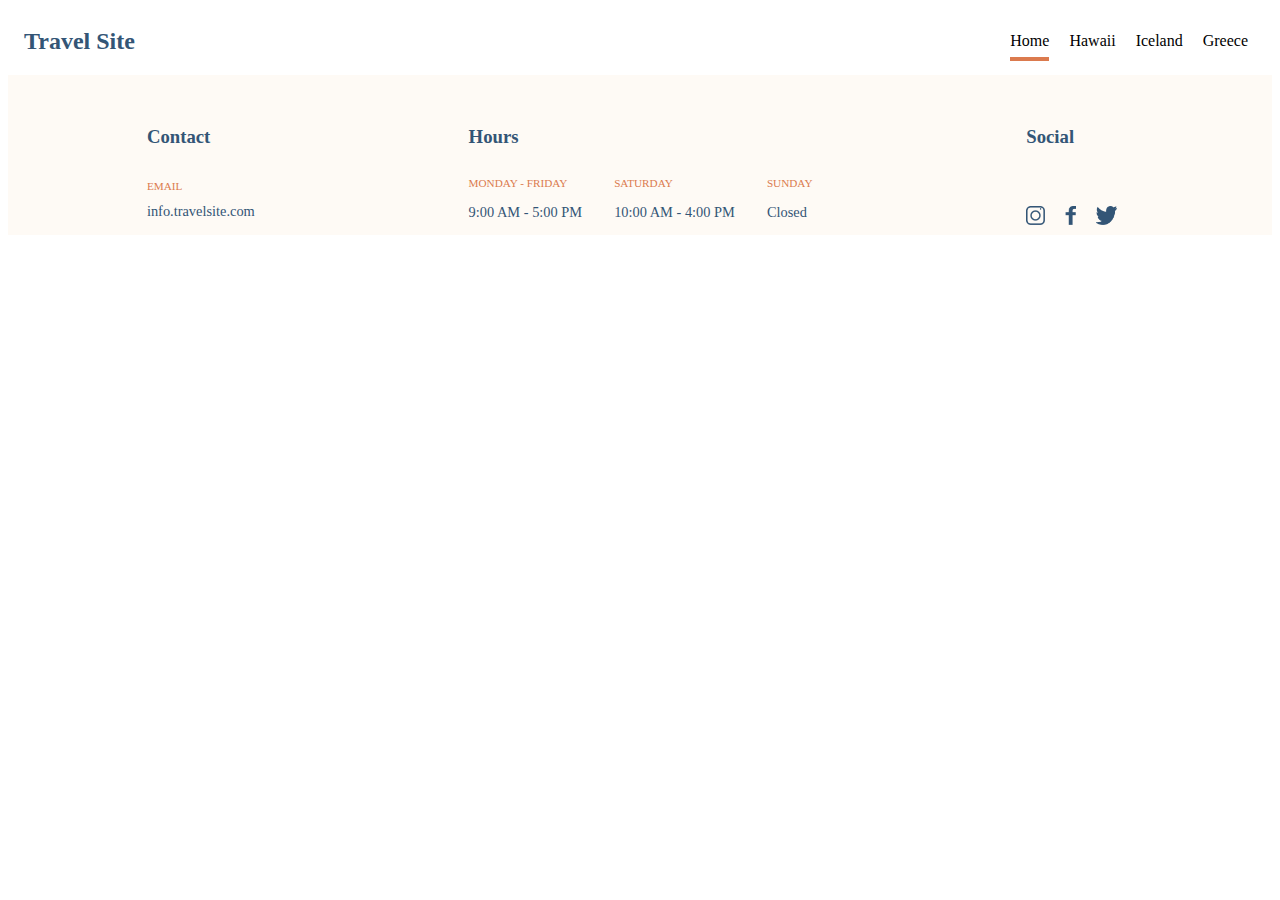
==== pages/greece.html @ a7314e40 "complete fillin element into destinations pages" ====
<!DOCTYPE html>
<html lang="en">

<head>
    <meta charset="UTF-8">
    <meta name="viewport" content="width=device-width, initial-scale=1.0">
    <title>Greece</title>
    <link rel="stylesheet" href="../styles/destinations.css">
</head>

<body>

    <header class="navbar">
        <h2 class="navbar__logo">Travel Site</h2>
        <div>
            <a class="navbar__item navbar__item--active" href="./index.html">Home</a>
            <a class="navbar__item" href="./hawaii.html">Hawaii</a>
            <a class="navbar__item" href="./iceland.html">Iceland</a>
            <a class="navbar__item" href="./greece.html">Greece</a>
        </div>
    </header>




    <footer class="footbar">
        <div>
            <h3 class="footbar__title">Contact</h3>
            <div class="footbar__email">
                <p class="footbar__type">EMAIL</p>
                <a class="footbar__content" href="mailto:info.travelsite.com">info.travelsite.com</a>
            </div>
        </div>

        <div>
            <h3 class="footbar__title">Hours</h3>
            <div class="footbar__block">
                <div class="footbar__date">
                    <p class="footbar__type">MONDAY - FRIDAY</p>
                    <p class="footbar__content">9:00 AM - 5:00 PM</p>
                </div>
                <div class="footbar__date">
                    <p class="footbar__type">SATURDAY</p>
                    <p class="footbar__content">10:00 AM - 4:00 PM</p>
                </div>
                <div>
                    <p class="footbar__type">SUNDAY</p>
                    <p class="footbar__content">Closed</p>
                </div>
            </div>
        </div>

        <div>
            <h3 class="footbar__title">Social</h3>
            <div>
                <a href="http://instagram.com" target="_blank"> <img src="../assets/Icons/icon-instagram.png"
                        alt="instagram" class="footbar__icon"></a>
                <a href="http://facebook.com" target="_blank"> <img src="../assets/Icons/icon-facebook.png"
                        alt="facebook" class="footbar__icon"></a>
                <a href="http://twitter.com" target="_blank"><img src="../assets/Icons/icon-twitter.png" alt="twitter"
                        class="footbar__icon"></a>
            </div>
        </div>
    </footer>

</body>

</html>
---- styles/destinations.css ----
* {
  box-sizing: border-box;
}

body {
  font-family: Verdana;
}

main {
  width: 100%;
}

a {
  text-decoration: none;
}

.navbar {
  display: flex;
  align-items: center;
  justify-content: space-between;
  background-color: #ffffff;
  position: sticky;
  padding: 0 1rem;
  z-index: 1;
}
.navbar__logo {
  color: #335576;
}
.navbar__item {
  color: black;
  margin: 0 0.5rem;
  padding: 0.5rem 0;
}
.navbar__item--active {
  border-bottom: 4px solid #db7a4e;
}

.footbar {
  background-color: #fefaf5;
  display: flex;
  align-items: start;
  justify-content: space-around;
  padding: 2rem 2rem 0 2rem;
}
.footbar__email {
  margin-top: 2rem;
}
.footbar__title {
  color: #335576;
}
.footbar__type {
  font-size: 0.7rem;
  color: #db7a4e;
}
.footbar__content {
  display: block;
  color: #335576;
  font-size: 0.9rem;
}
.footbar__block {
  display: flex;
  align-items: start;
  justify-content: space-between;
}
.footbar__date {
  margin-right: 2rem;
}
.footbar__icon {
  display: inline-block;
  margin-top: 2.5rem;
  margin-right: 1rem;
  height: 1.2rem;
}/*# sourceMappingURL=destinations.css.map */
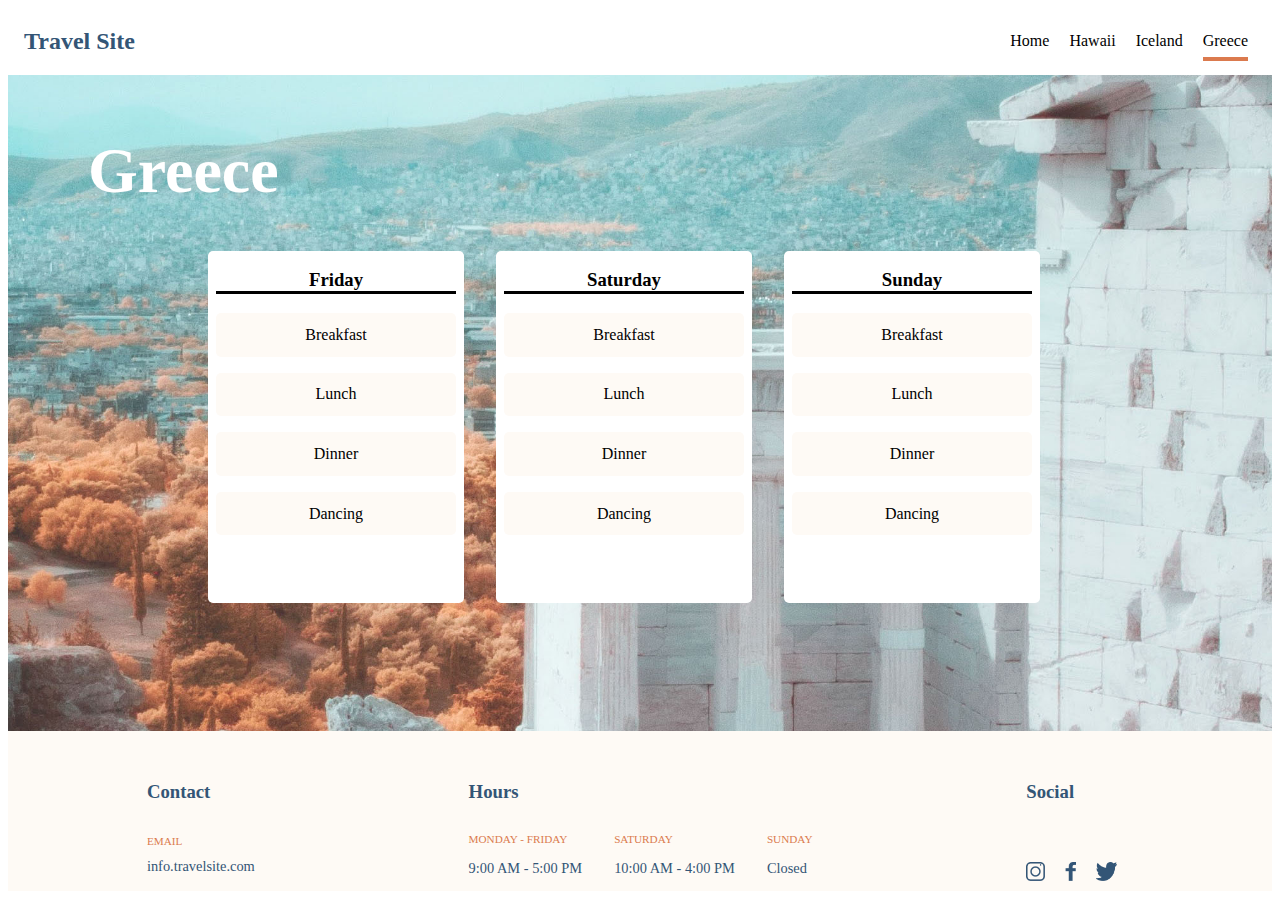
==== commit d5a83036: "complete styling and fillin iceland and greece" ====
--- a/pages/greece.html
+++ b/pages/greece.html
@@ -13,14 +13,46 @@
     <header class="navbar">
         <h2 class="navbar__logo">Travel Site</h2>
         <div>
-            <a class="navbar__item navbar__item--active" href="./index.html">Home</a>
-            <a class="navbar__item" href="./hawaii.html">Hawaii</a>
+            <a class="navbar__item" href="../index.html">Home</a>
+            <a class="navbar__item " href="./hawaii.html">Hawaii</a>
             <a class="navbar__item" href="./iceland.html">Iceland</a>
-            <a class="navbar__item" href="./greece.html">Greece</a>
+            <a class="navbar__item navbar__item--active" href="./greece.html">Greece</a>
         </div>
     </header>
 
+    <main class="location location--greece">
+        <h1 class="location__title">Greece</h1>
+        <div class="location__schedule">
+            <div class="location__card">
+                <h3 class="location__date">Friday</h3>
+                <div>
+                    <div class="location__todo">Breakfast</div>
+                    <div class="location__todo">Lunch</div>
+                    <div class="location__todo">Dinner</div>
+                    <div class="location__todo">Dancing</div>
+                </div>
+            </div>
+            <div class="location__card">
+                <h3 class="location__date">Saturday</h3>
+                <div>
+                    <div class="location__todo">Breakfast</div>
+                    <div class="location__todo">Lunch</div>
+                    <div class="location__todo">Dinner</div>
+                    <div class="location__todo">Dancing</div>
+                </div>
+            </div>
+            <div class="location__card">
+                <h3 class="location__date">Sunday</h3>
+                <div>
+                    <div class="location__todo">Breakfast</div>
+                    <div class="location__todo">Lunch</div>
+                    <div class="location__todo">Dinner</div>
+                    <div class="location__todo">Dancing</div>
+                </div>
+            </div>
+        </div>
 
+    </main>
 
 
     <footer class="footbar">
--- a/styles/destinations.css
+++ b/styles/destinations.css
@@ -70,4 +70,47 @@
   margin-top: 2.5rem;
   margin-right: 1rem;
   height: 1.2rem;
+}
+
+.location {
+  padding: 1rem 3rem 8rem 3rem;
+  background-position: center;
+  background-size: cover;
+}
+.location--hawaii {
+  background-image: url(../assets/Images/hawaii.jpg);
+}
+.location--greece {
+  background-image: url(../assets/Images/greece.jpg);
+}
+.location--iceland {
+  background-image: url(../assets/Images/iceland.jpg);
+}
+.location__title {
+  color: white;
+  font-size: 4rem;
+  margin-left: 2rem;
+}
+.location__schedule {
+  display: flex;
+  justify-content: center;
+}
+.location__card {
+  background-color: white;
+  width: 16rem;
+  height: 22rem;
+  border-radius: 5px;
+  text-align: center;
+  padding: 0 0.5rem;
+  margin-right: 2rem;
+}
+.location__date {
+  font-weight: bold;
+  border-bottom: 3px solid black;
+}
+.location__todo {
+  background-color: #fefaf5;
+  border-radius: 5px;
+  padding: 0.8rem 0;
+  margin: 1rem 0;
 }/*# sourceMappingURL=destinations.css.map */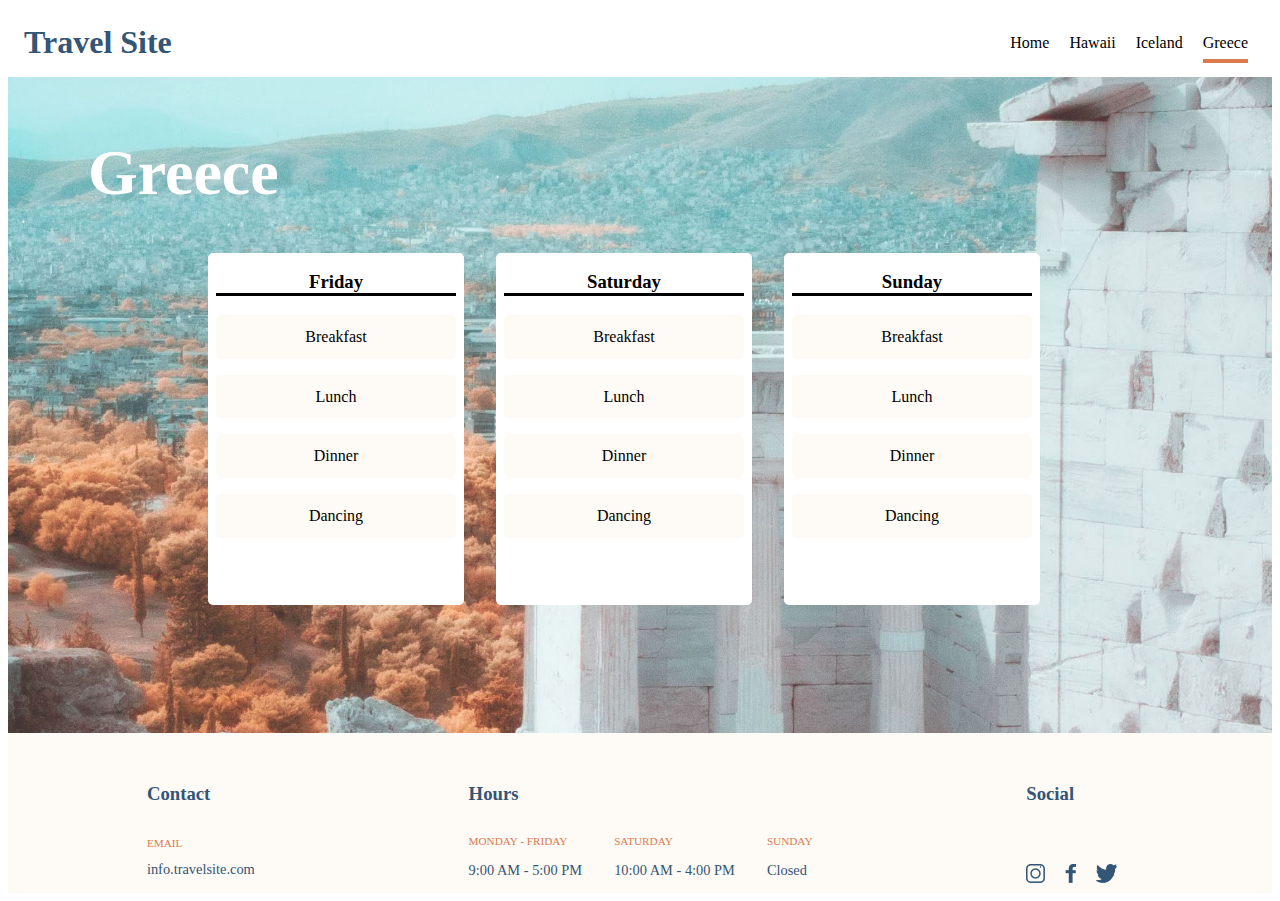
==== commit 5f8d7bb4: "update navbar logo as link" ====
--- a/pages/greece.html
+++ b/pages/greece.html
@@ -11,7 +11,7 @@
 <body>
 
     <header class="navbar">
-        <h2 class="navbar__logo">Travel Site</h2>
+        <a href="../index.html" class="navbar__logo">Travel Site</a>
         <div>
             <a class="navbar__item" href="../index.html">Home</a>
             <a class="navbar__item " href="./hawaii.html">Hawaii</a>
--- a/styles/destinations.css
+++ b/styles/destinations.css
@@ -20,11 +20,14 @@
   justify-content: space-between;
   background-color: #ffffff;
   position: sticky;
-  padding: 0 1rem;
+  padding: 1rem;
   z-index: 1;
 }
 .navbar__logo {
+  display: block;
   color: #335576;
+  font-weight: bold;
+  font-size: 2rem;
 }
 .navbar__item {
   color: black;
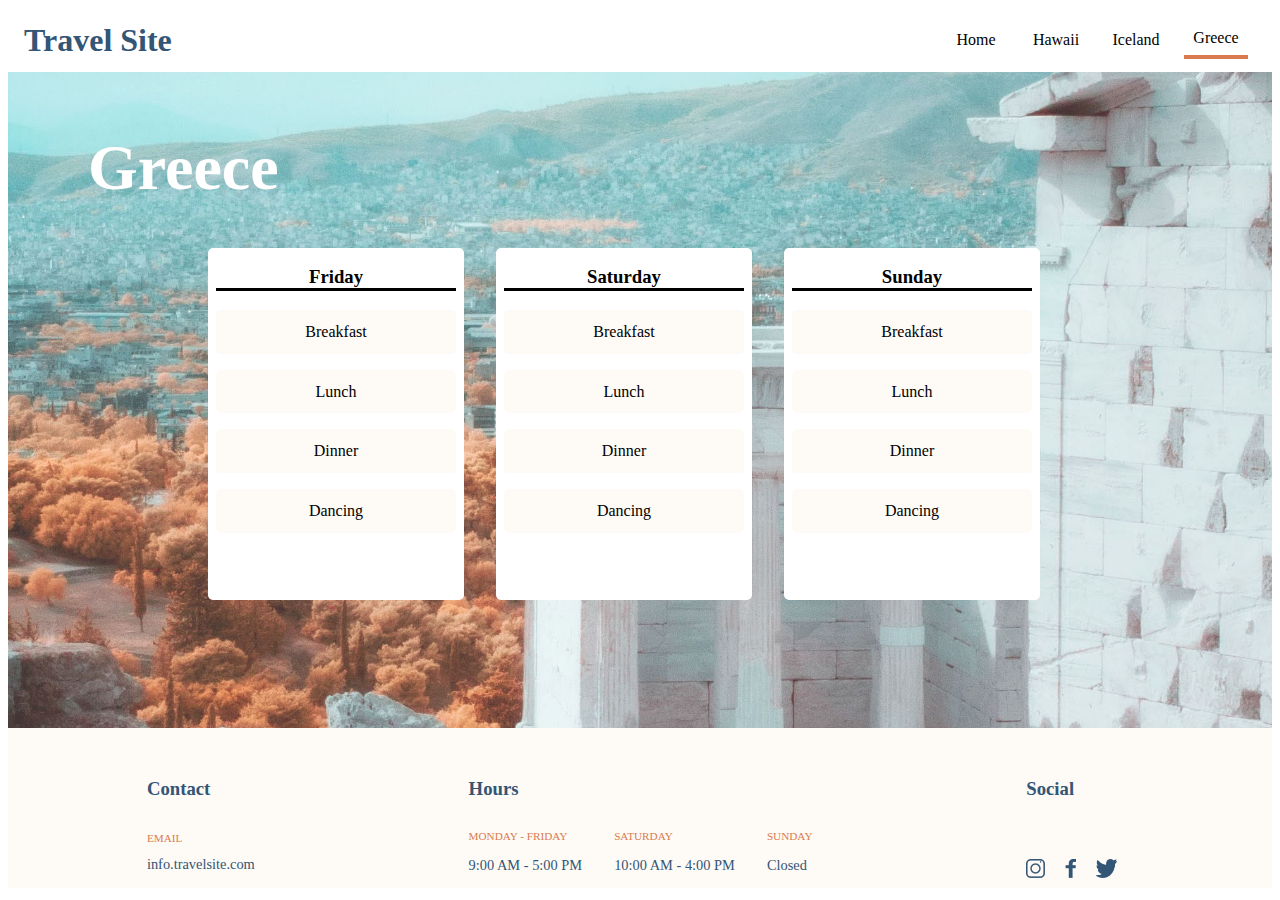
==== commit 8eefc0ae: "add on/off animation to link, adjust html according" ====
--- a/pages/greece.html
+++ b/pages/greece.html
@@ -12,12 +12,12 @@
 
     <header class="navbar">
         <a href="../index.html" class="navbar__logo">Travel Site</a>
-        <div>
-            <a class="navbar__item" href="../index.html">Home</a>
-            <a class="navbar__item " href="./hawaii.html">Hawaii</a>
-            <a class="navbar__item" href="./iceland.html">Iceland</a>
-            <a class="navbar__item navbar__item--active" href="./greece.html">Greece</a>
-        </div>
+        <ul class="navbar__list">
+            <li><a class="navbar__item" href="../index.html">Home</a></li>
+            <li><a class="navbar__item " href="./hawaii.html">Hawaii</a></li>
+            <li><a class="navbar__item" href="./iceland.html">Iceland</a></li>
+            <li><a class="navbar__item navbar__item--active" href="./greece.html">Greece</a></li>
+        </ul>
     </header>
 
     <main class="location location--greece">
@@ -25,30 +25,30 @@
         <div class="location__schedule">
             <div class="location__card">
                 <h3 class="location__date">Friday</h3>
-                <div>
-                    <div class="location__todo">Breakfast</div>
-                    <div class="location__todo">Lunch</div>
-                    <div class="location__todo">Dinner</div>
-                    <div class="location__todo">Dancing</div>
-                </div>
+                <ul>
+                    <li class="location__todo">Breakfast</li>
+                    <li class="location__todo">Lunch</li>
+                    <li class="location__todo">Dinner</li>
+                    <li class="location__todo">Dancing</li>
+                </ul>
             </div>
             <div class="location__card">
                 <h3 class="location__date">Saturday</h3>
-                <div>
-                    <div class="location__todo">Breakfast</div>
-                    <div class="location__todo">Lunch</div>
-                    <div class="location__todo">Dinner</div>
-                    <div class="location__todo">Dancing</div>
-                </div>
+                <ul>
+                    <li class="location__todo">Breakfast</li>
+                    <li class="location__todo">Lunch</li>
+                    <li class="location__todo">Dinner</li>
+                    <li class="location__todo">Dancing</li>
+                </ul>
             </div>
             <div class="location__card">
                 <h3 class="location__date">Sunday</h3>
-                <div>
-                    <div class="location__todo">Breakfast</div>
-                    <div class="location__todo">Lunch</div>
-                    <div class="location__todo">Dinner</div>
-                    <div class="location__todo">Dancing</div>
-                </div>
+                <ul>
+                    <li class="location__todo">Breakfast</li>
+                    <li class="location__todo">Lunch</li>
+                    <li class="location__todo">Dinner</li>
+                    <li class="location__todo">Dancing</li>
+                </ul>
             </div>
         </div>
 
--- a/styles/destinations.css
+++ b/styles/destinations.css
@@ -14,28 +14,71 @@
   text-decoration: none;
 }
 
+ul {
+  list-style-type: none;
+  margin: 0;
+  padding: 0;
+}
+
 .navbar {
   display: flex;
   align-items: center;
   justify-content: space-between;
   background-color: #ffffff;
   position: sticky;
-  padding: 1rem;
+  padding: 0.5rem 1rem;
   z-index: 1;
+  height: 4rem;
 }
 .navbar__logo {
   display: block;
   color: #335576;
   font-weight: bold;
   font-size: 2rem;
+  z-index: 2;
+  transition: all 0.2s;
+}
+.navbar__logo:hover {
+  animation: color 2s linear infinite;
+}
+@keyframes color {
+  0% {
+    color: #335576;
+  }
+  50% {
+    color: #5bacc3;
+  }
+  100% {
+    color: #335576;
+  }
+}
+.navbar__logo:active {
+  transform: scale(0.9);
+}
+.navbar__list {
+  display: flex;
+  justify-content: space-between;
+  align-items: center;
 }
 .navbar__item {
+  box-sizing: border-box;
+  display: inline-block;
+  text-align: center;
   color: black;
-  margin: 0 0.5rem;
+  margin: 0.5rem;
   padding: 0.5rem 0;
+  width: 4rem;
+  transition: all 0.2s;
 }
 .navbar__item--active {
   border-bottom: 4px solid #db7a4e;
+}
+.navbar__item:hover {
+  color: #db7a4e;
+  border-bottom: 5px solid #db7a4e;
+}
+.navbar__item:active {
+  transform: scale(0.9);
 }
 
 .footbar {
@@ -73,6 +116,10 @@
   margin-top: 2.5rem;
   margin-right: 1rem;
   height: 1.2rem;
+  transition: all 0.2s;
+}
+.footbar__icon:active {
+  transform: scale(0.8);
 }
 
 .location {
